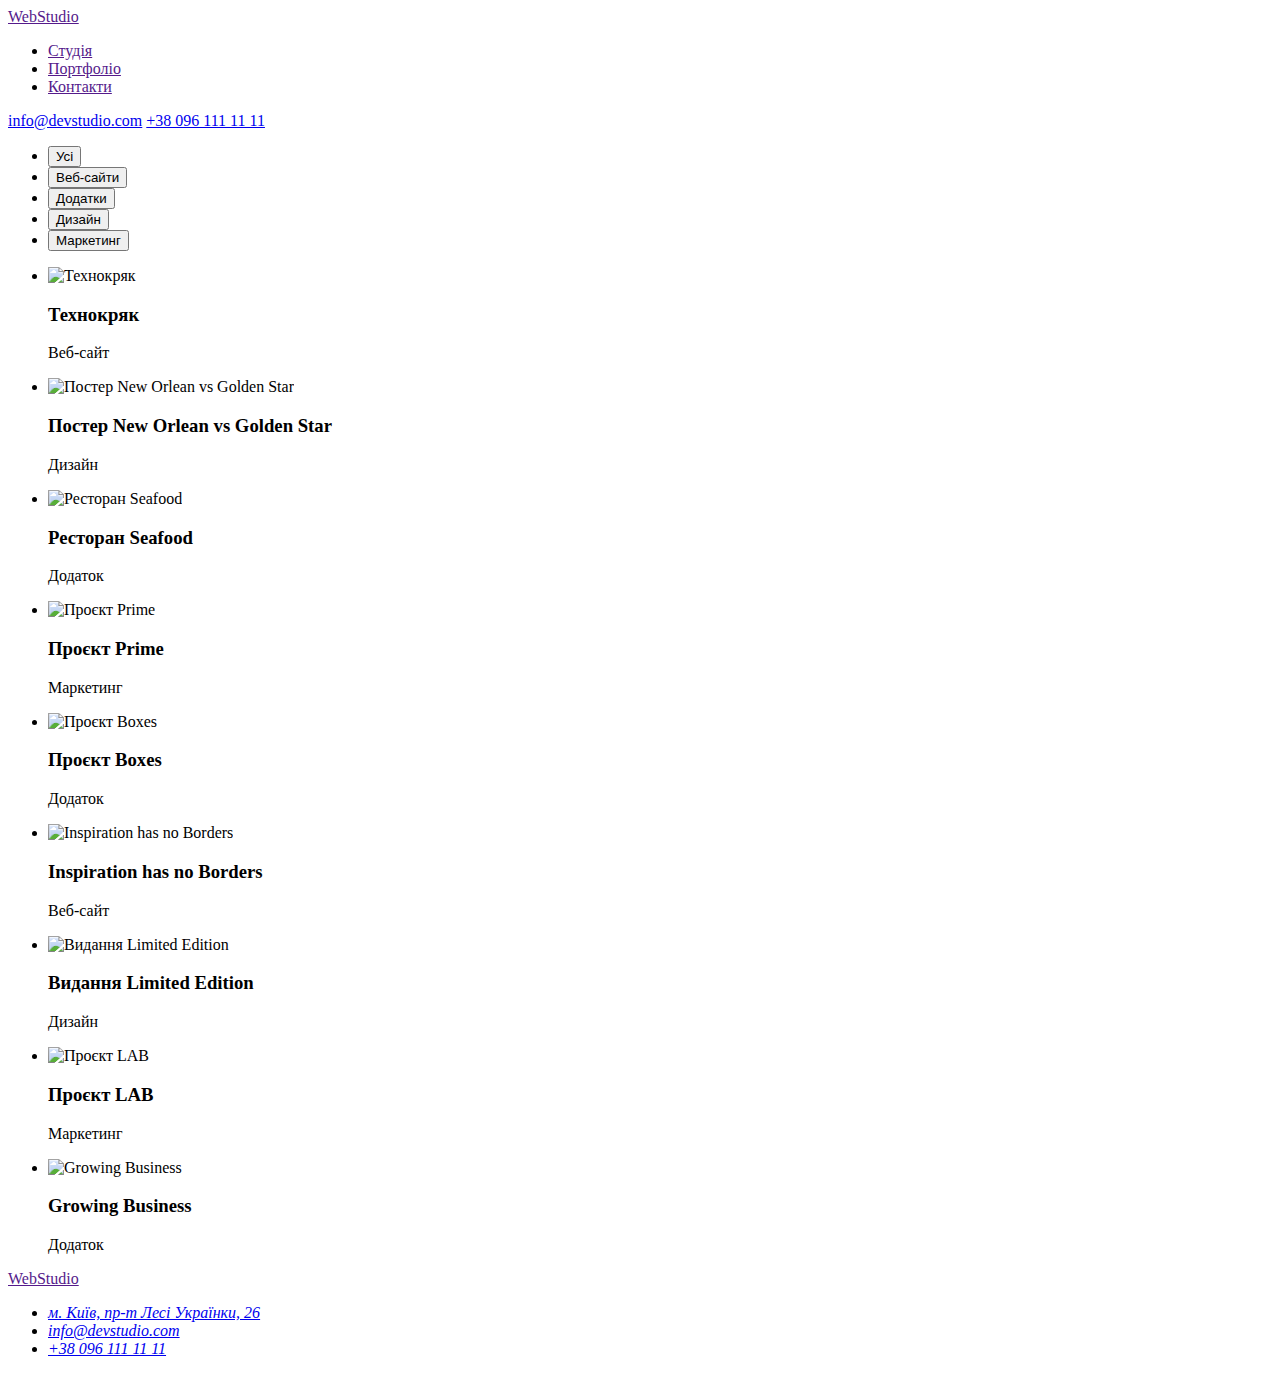
==== portfolio.html @ 0efe6eda "Create portfolio.html" ====
<!DOCTYPE html>
<html lang="en">
<head>
    <meta charset="UTF-8">
    <meta http-equiv="X-UA-Compatible" content="IE=edge">
    <meta name="viewport" content="width=device-width, initial-scale=1.0">
    <title>Document</title>
</head>
<body>
    <header>
        <!-- Name -->            
        <a href="">WebStudio</a>            
        <!-- navigation -->
        <nav>
            <ul>
                <li><a href="">Студія</a></li>
                <li><a href="">Портфоліо</a></li>
                <li><a href="">Контакти</a></li>
            </ul>                                                
        </nav>
        <!-- mail_tel -->            
        <a href="mailto:info@devstudio.com">info@devstudio.com</a>
        <a href="+380961111111">+38 096 111 11 11</a>
    </header>
    <!--Main_content-->
    <main>
        <!--button_list-->
        <section>
            <h2 hidden>Фільтр</h2>
            <ul>
                <li><button type="button">Усі</button></li>
                <li><button type="button">Веб-сайти</button></li>
                <li><button type="button">Додатки</button></li>
                <li><button type="button">Дизайн</button></li>
                <li><button type="button">Маркетинг</button></li>
            </ul>
        </section>
        <!--link_list-->
        <section>
            <h2 hidden>Посилання</h2>
            <ul>
                <li><img src="" alt="Технокряк" width="370">
                    <h3>Технокряк</h3>
                    <p>Веб-сайт</p></li>
                <li><img src="" alt="Постер New Orlean vs Golden Star" width="370">
                    <h3>Постер New Orlean vs Golden Star</h3>
                    <p>Дизайн</p></li>
                <li><img src="" alt="Ресторан Seafood" width="370">
                    <h3>Ресторан Seafood</h3>
                    <p>Додаток</p></li>
                <li><img src="" alt="Проєкт Prime" width="370">
                    <h3>Проєкт Prime</h3>
                    <p>Маркетинг</p></li>
                <li><img src="" alt="Проєкт Boxes" width="370">
                    <h3>Проєкт Boxes</h3>
                    <p>Додаток</p></li>
                <li><img src="" alt="Inspiration has no Borders" width="370">
                    <h3>Inspiration has no Borders</h3>
                    <p>Веб-сайт</p></li>
                <li><img src="" alt="Видання Limited Edition" width="370">
                    <h3>Видання Limited Edition</h3>
                    <p>Дизайн</p></li>
                <li><img src="" alt="Проєкт LAB" width="370">
                    <h3>Проєкт LAB</h3>
                    <p>Маркетинг</p></li>
                <li><img src="" alt="Growing Business" width="370">
                    <h3>Growing Business</h3>
                    <p>Додаток</p></li>
            </ul>
        </section>
    </main>
    <!-- Contacts -->
    <footer>
        <a href="">WebStudio</a>
            <address>
                <ul>
                    <li><a href="https://www.google.com.ua/maps/place/%D0%B1%D1%83%D0%BB.+%D0%9B%D0%B5%D1%81%D0%B8+%D0%A3%D0%BA%D1%80%D0%B0%D0%B8%D0%BD%D0%BA%D0%B8,+26,+%D0%9A%D0%B8%D0%B5%D0%B2,+02000/@50.4265807,30.5361918,17z/data=!3m1!4b1!4m5!3m4!1s0x40d4cf0e033ecbe9:0x57a4dffefec77da0!8m2!3d50.4265807!4d30.5383858?hl=ru" 
                        target="_blank" rel="noopener noreferrer">м. Київ, пр-т Лесі Українки, 26</a></li>
                    <li><a href="mailto:info@devstudio.com">info@devstudio.com</a></li>
                    <li><a href="+380961111111">+38 096 111 11 11</a></li>
                </ul>             
            </address>
    </footer>
</body>
</html>
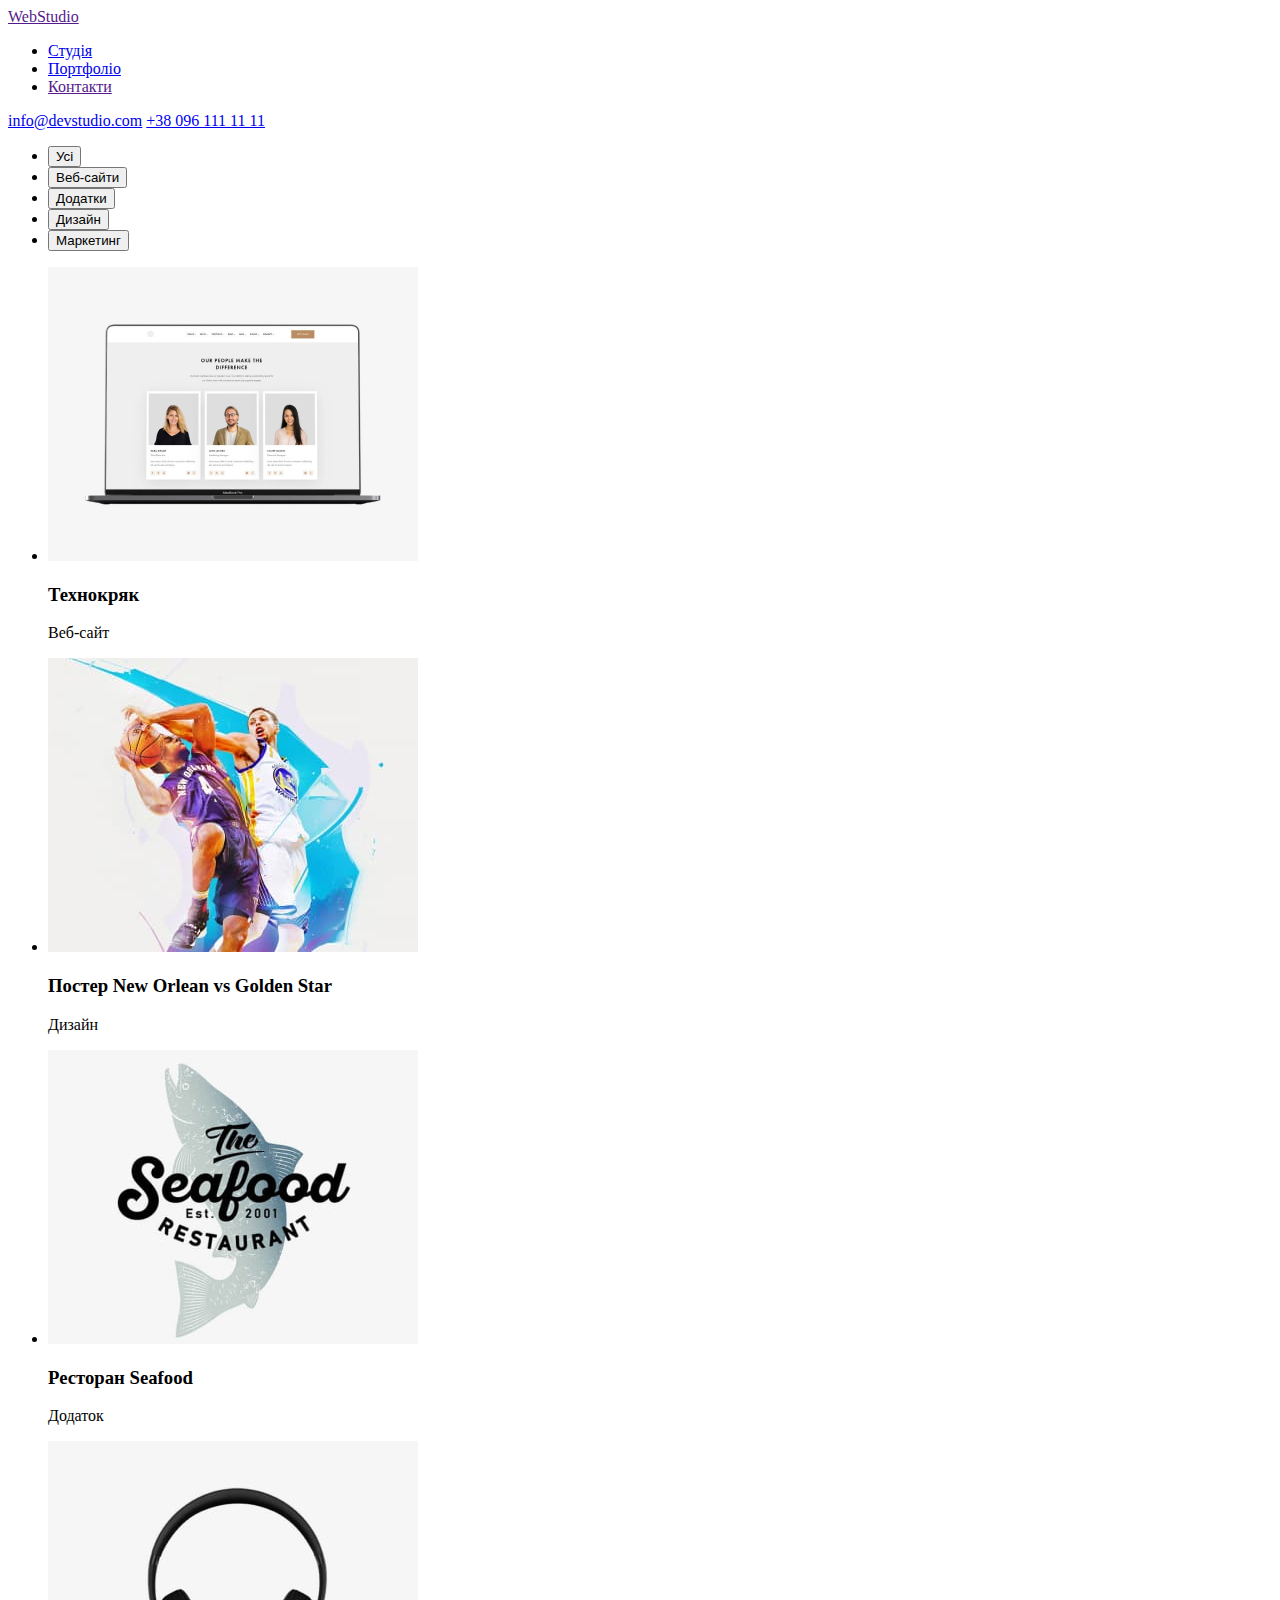
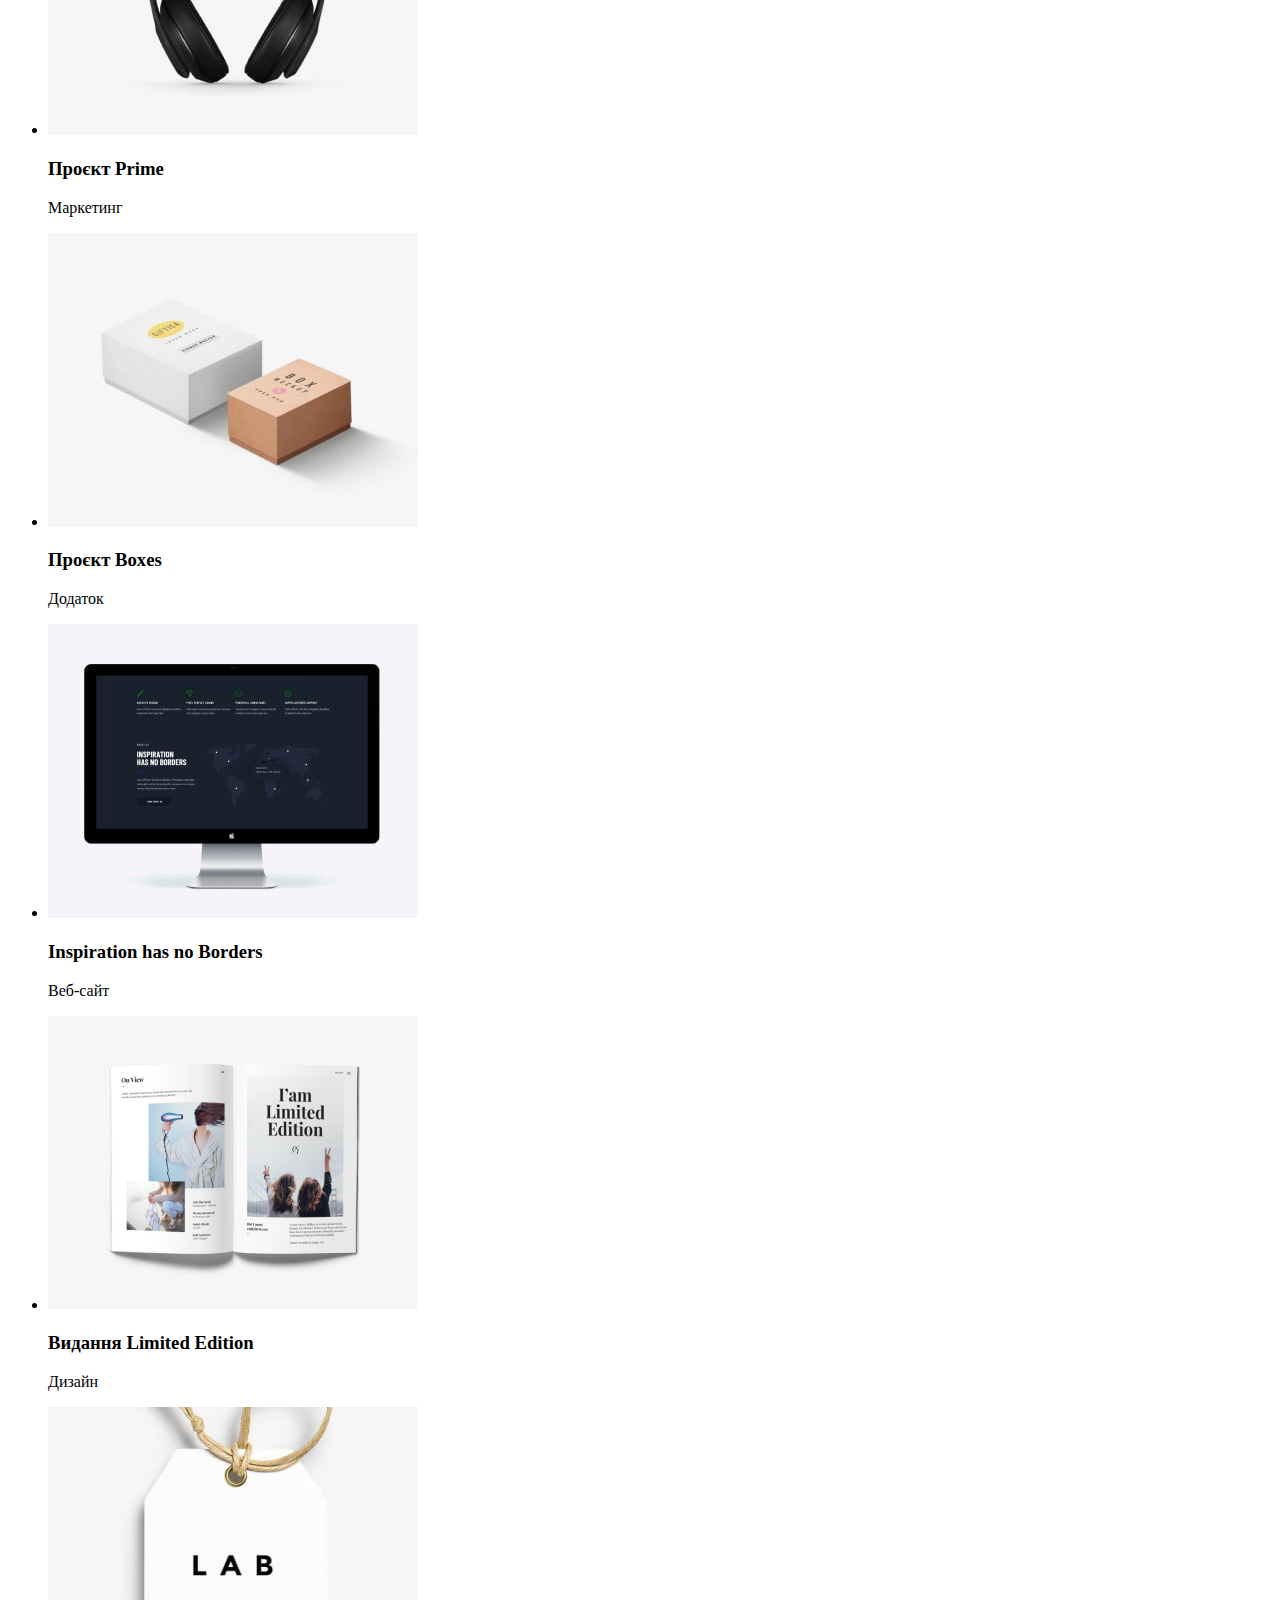
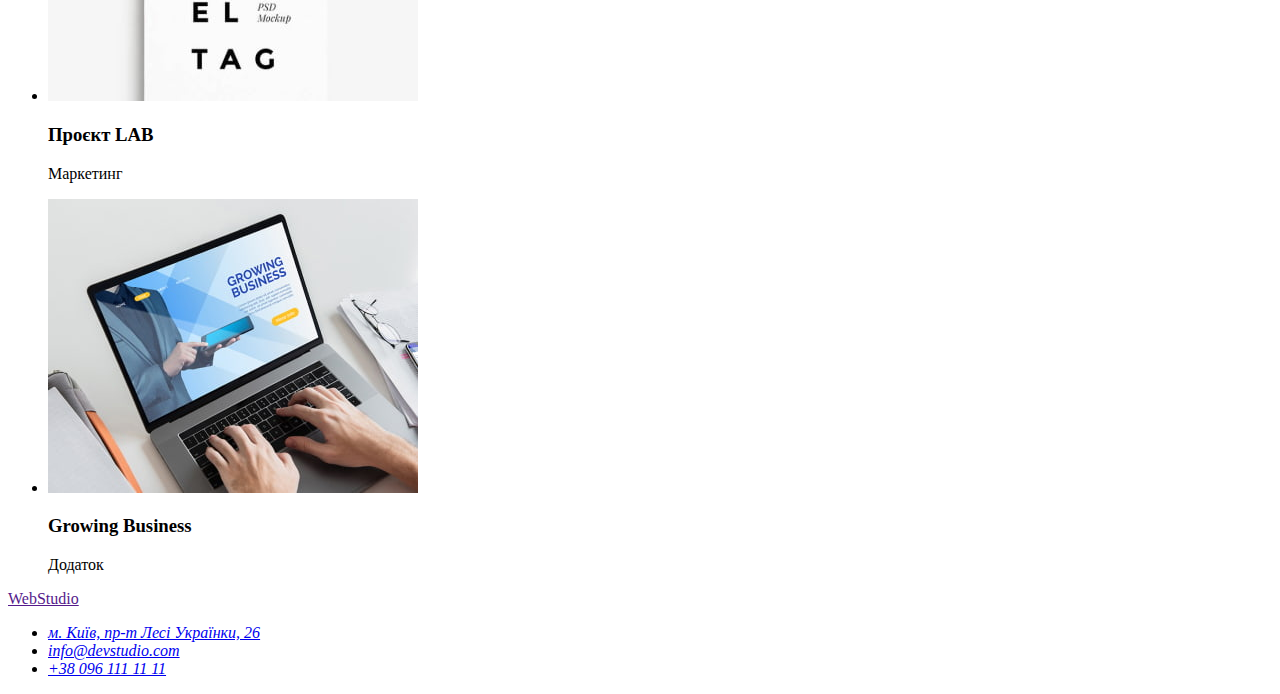
==== commit 1d790990: "Summary" ====
--- a/portfolio.html
+++ b/portfolio.html
@@ -4,7 +4,7 @@
     <meta charset="UTF-8">
     <meta http-equiv="X-UA-Compatible" content="IE=edge">
     <meta name="viewport" content="width=device-width, initial-scale=1.0">
-    <title>Document</title>
+    <title>Portfolio</title>
 </head>
 <body>
     <header>
@@ -13,8 +13,8 @@
         <!-- navigation -->
         <nav>
             <ul>
-                <li><a href="">Студія</a></li>
-                <li><a href="">Портфоліо</a></li>
+                <li><a href="index.html" target="_self">Студія</a></li>
+                <li><a href="portfolio.html" target="_self">Портфоліо</a></li>
                 <li><a href="">Контакти</a></li>
             </ul>                                                
         </nav>
@@ -39,31 +39,31 @@
         <section>
             <h2 hidden>Посилання</h2>
             <ul>
-                <li><img src="" alt="Технокряк" width="370">
+                <li><img src="img/technocrack.jpg" alt="Технокряк" width="370">
                     <h3>Технокряк</h3>
                     <p>Веб-сайт</p></li>
-                <li><img src="" alt="Постер New Orlean vs Golden Star" width="370">
+                <li><img src="img/neworlean.jpg" alt="Постер New Orlean vs Golden Star" width="370">
                     <h3>Постер New Orlean vs Golden Star</h3>
                     <p>Дизайн</p></li>
-                <li><img src="" alt="Ресторан Seafood" width="370">
+                <li><img src="img/seafood.jpg" alt="Ресторан Seafood" width="370">
                     <h3>Ресторан Seafood</h3>
                     <p>Додаток</p></li>
-                <li><img src="" alt="Проєкт Prime" width="370">
+                <li><img src="img/prime.jpg" alt="Проєкт Prime" width="370">
                     <h3>Проєкт Prime</h3>
                     <p>Маркетинг</p></li>
-                <li><img src="" alt="Проєкт Boxes" width="370">
+                <li><img src="img/boxes.jpg" alt="Проєкт Boxes" width="370">
                     <h3>Проєкт Boxes</h3>
                     <p>Додаток</p></li>
-                <li><img src="" alt="Inspiration has no Borders" width="370">
+                <li><img src="img/inspiration.jpg" alt="Inspiration has no Borders" width="370">
                     <h3>Inspiration has no Borders</h3>
                     <p>Веб-сайт</p></li>
-                <li><img src="" alt="Видання Limited Edition" width="370">
+                <li><img src="img/limited.jpg" alt="Видання Limited Edition" width="370">
                     <h3>Видання Limited Edition</h3>
                     <p>Дизайн</p></li>
-                <li><img src="" alt="Проєкт LAB" width="370">
+                <li><img src="img/lab.jpg" alt="Проєкт LAB" width="370">
                     <h3>Проєкт LAB</h3>
                     <p>Маркетинг</p></li>
-                <li><img src="" alt="Growing Business" width="370">
+                <li><img src="img/growing.jpg" alt="Growing Business" width="370">
                     <h3>Growing Business</h3>
                     <p>Додаток</p></li>
             </ul>
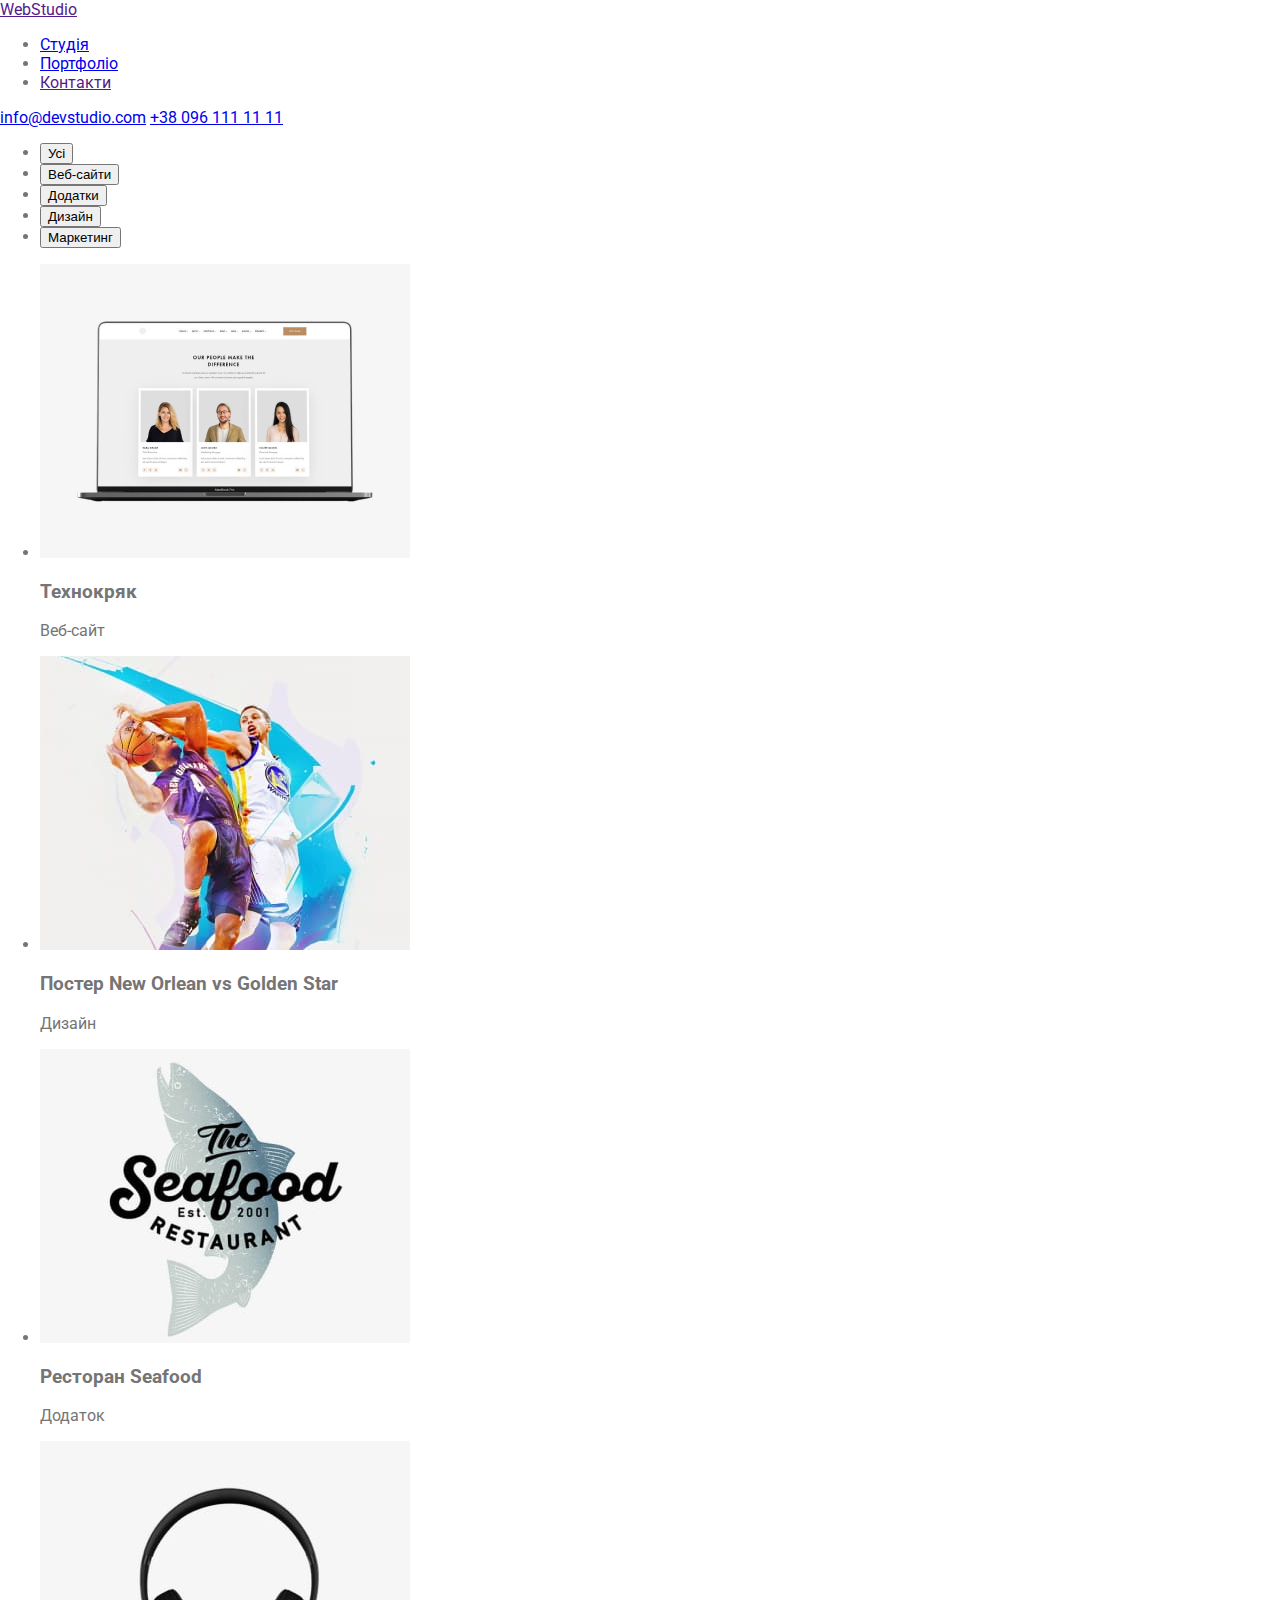
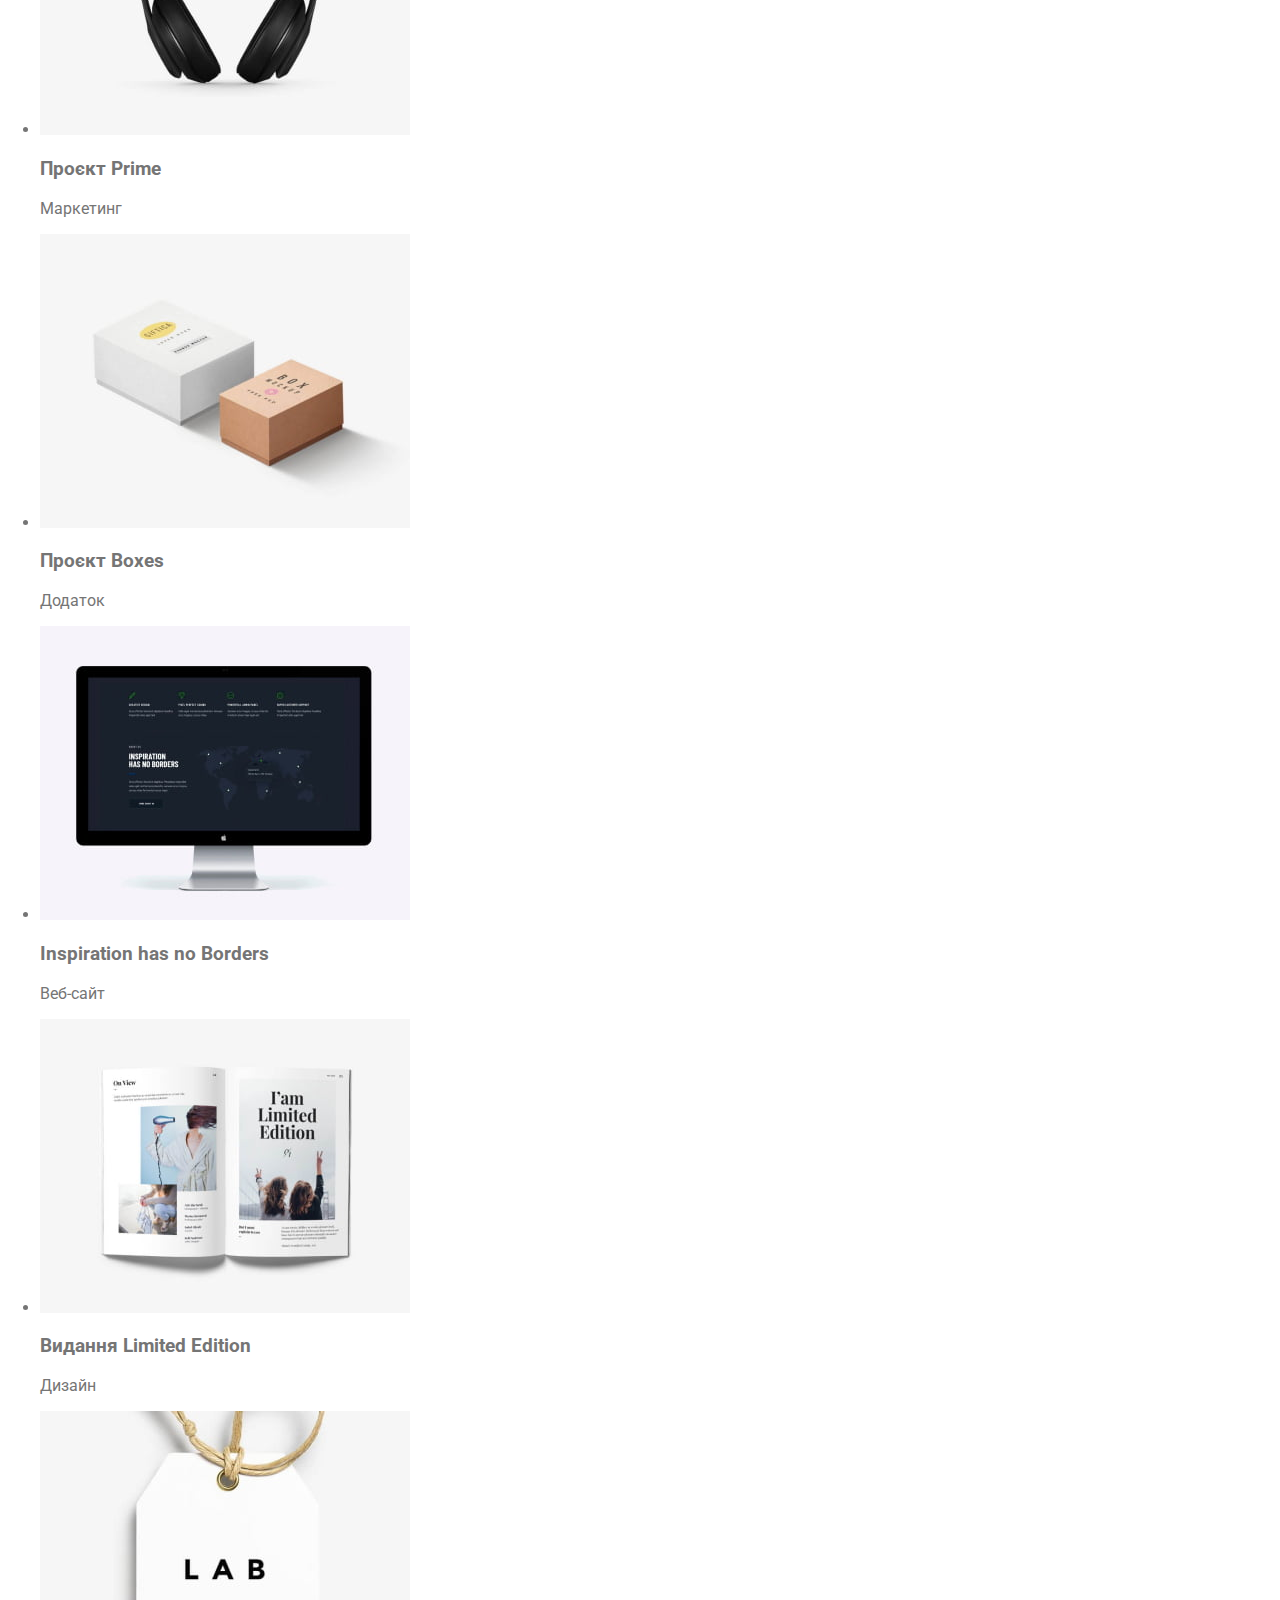
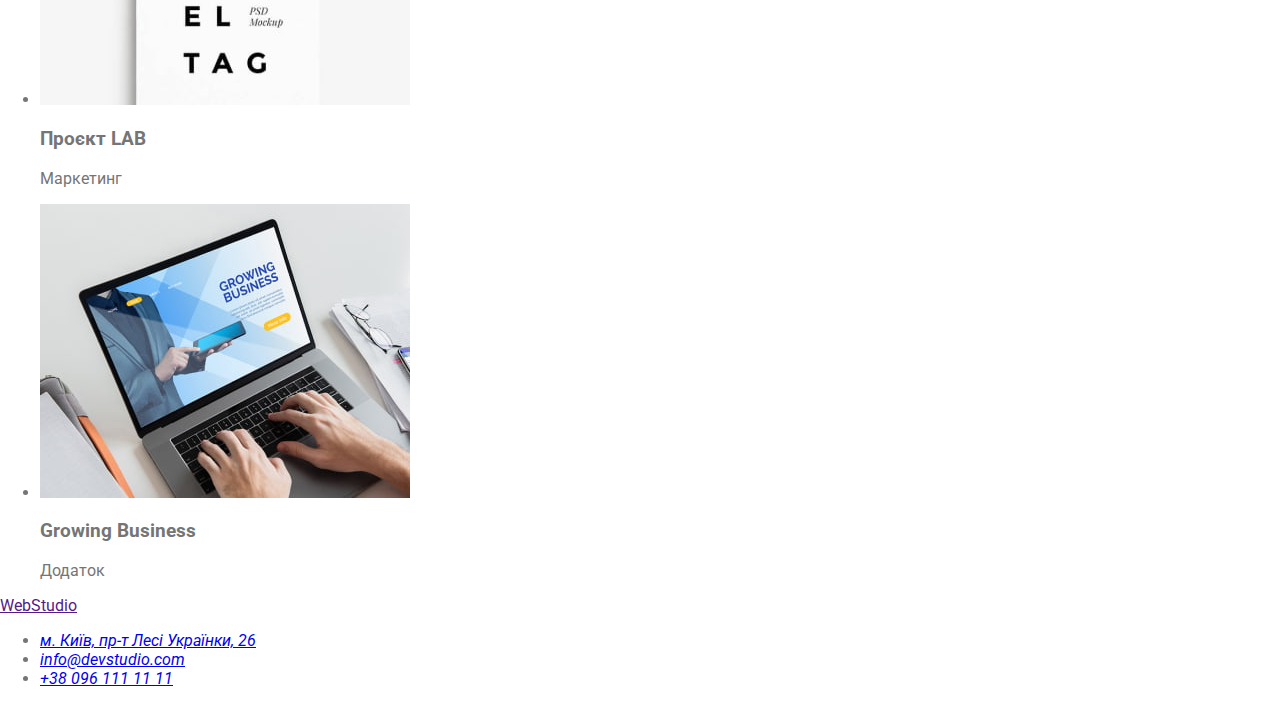
==== commit fe1f59a2: "Summary" ====
--- a/portfolio.html
+++ b/portfolio.html
@@ -4,12 +4,16 @@
     <meta charset="UTF-8">
     <meta http-equiv="X-UA-Compatible" content="IE=edge">
     <meta name="viewport" content="width=device-width, initial-scale=1.0">
+    <link rel="preconnect" href="https://fonts.googleapis.com">
+    <link rel="preconnect" href="https://fonts.gstatic.com" crossorigin>
+    <link href="https://fonts.googleapis.com/css2?family=Raleway:wght@700&family=Roboto:wght@400;500;700;900&display=swap" rel="stylesheet">
+    <link rel="stylesheet" href="css/styles.css">
     <title>Portfolio</title>
 </head>
 <body>
     <header>
         <!-- Name -->            
-        <a href="">WebStudio</a>            
+        <a href=""><span>Web</span>Studio</a>            
         <!-- navigation -->
         <nav>
             <ul>
@@ -40,38 +44,38 @@
             <h2 hidden>Посилання</h2>
             <ul>
                 <li><img src="img/technocrack.jpg" alt="Технокряк" width="370">
-                    <h3>Технокряк</h3>
+                    <h3 class="title">Технокряк</h3>
                     <p>Веб-сайт</p></li>
                 <li><img src="img/neworlean.jpg" alt="Постер New Orlean vs Golden Star" width="370">
-                    <h3>Постер New Orlean vs Golden Star</h3>
+                    <h3 class="title">Постер New Orlean vs Golden Star</h3>
                     <p>Дизайн</p></li>
                 <li><img src="img/seafood.jpg" alt="Ресторан Seafood" width="370">
-                    <h3>Ресторан Seafood</h3>
+                    <h3 class="title">Ресторан Seafood</h3>
                     <p>Додаток</p></li>
                 <li><img src="img/prime.jpg" alt="Проєкт Prime" width="370">
-                    <h3>Проєкт Prime</h3>
+                    <h3 class="title">Проєкт Prime</h3>
                     <p>Маркетинг</p></li>
                 <li><img src="img/boxes.jpg" alt="Проєкт Boxes" width="370">
-                    <h3>Проєкт Boxes</h3>
+                    <h3 class="title">Проєкт Boxes</h3>
                     <p>Додаток</p></li>
                 <li><img src="img/inspiration.jpg" alt="Inspiration has no Borders" width="370">
-                    <h3>Inspiration has no Borders</h3>
+                    <h3 class="title">Inspiration has no Borders</h3>
                     <p>Веб-сайт</p></li>
                 <li><img src="img/limited.jpg" alt="Видання Limited Edition" width="370">
-                    <h3>Видання Limited Edition</h3>
+                    <h3 class="title">Видання Limited Edition</h3>
                     <p>Дизайн</p></li>
                 <li><img src="img/lab.jpg" alt="Проєкт LAB" width="370">
-                    <h3>Проєкт LAB</h3>
+                    <h3 class="title">Проєкт LAB</h3>
                     <p>Маркетинг</p></li>
                 <li><img src="img/growing.jpg" alt="Growing Business" width="370">
-                    <h3>Growing Business</h3>
+                    <h3 class="title">Growing Business</h3>
                     <p>Додаток</p></li>
             </ul>
         </section>
     </main>
     <!-- Contacts -->
     <footer>
-        <a href="">WebStudio</a>
+        <a href=""><span>Web</span>Studio</a>
             <address>
                 <ul>
                     <li><a href="https://www.google.com.ua/maps/place/%D0%B1%D1%83%D0%BB.+%D0%9B%D0%B5%D1%81%D0%B8+%D0%A3%D0%BA%D1%80%D0%B0%D0%B8%D0%BD%D0%BA%D0%B8,+26,+%D0%9A%D0%B8%D0%B5%D0%B2,+02000/@50.4265807,30.5361918,17z/data=!3m1!4b1!4m5!3m4!1s0x40d4cf0e033ecbe9:0x57a4dffefec77da0!8m2!3d50.4265807!4d30.5383858?hl=ru" 
--- a/css/styles.css
+++ b/css/styles.css
@@ -0,0 +1,126 @@
+:root {
+    --background-color: #FFF;
+    --background-footer: #2F303A;
+    --letter-color: #212121;
+    --primary-color: #757575;   
+    --selection-color: #2196F3;
+}
+body {    
+    font-family: 'Roboto', 'Raleway', sans-serif;
+    color: var(--primary-color);
+    width: 1600px;
+    margin: 0 auto;
+}
+/* header */
+.header {    
+    background-color: var(--background-color);
+}
+/* logo */
+.header-logo {
+    --black-text-color: #000;
+    --logo-text-color: #2196F3;
+    font-family: 'Raleway';    
+    font-weight: 700;
+    font-size: 26px;
+    line-height: 1.19;
+    letter-spacing: 0.03em;
+    width: 145px;
+    color: var(--black-text-color);
+    text-decoration: none;    
+}
+.logo-header {
+    color: var(--logo-text-color);
+}
+/* header_navigation */
+.header-list .header-item:hover, .header-list .header-item:focus {
+    color: var(--selection-color);
+}
+.header-list 
+.header-list-item {
+    display: inline-block;
+}
+.header-item {      
+    font-weight: 500;
+    font-size: 14px;
+    line-height: 1.14;
+    letter-spacing: 0.02em;
+    color: var(--letter-color);
+    text-decoration: none;
+}
+/* header_contacts */
+.header-mail {    
+    font-weight: 500;
+    font-size: 14px;
+    line-height: 1.14;
+    letter-spacing: 0.02em;
+    color: var(--primary-color);
+    text-decoration: none;
+}
+.header-tel {
+    font-weight: 500;
+    font-size: 14px;
+    line-height: 1.14;
+    letter-spacing: 0.02em;
+    color: var(--primary-color);
+    text-decoration: none;
+}
+.header-mail:hover, .header-mail:focus, .header-tel:hover, .header-tel:focus {
+    color: var(--selection-color);
+}
+/* main_content */
+.main {
+    background-color: var(--background-footer);
+}
+.main-title {
+    font-weight: 900;
+    font-size: 44px;
+    line-height: 1.36;
+    text-align: center;
+    letter-spacing: 0.06em;
+    text-transform: uppercase;
+    color: var(--background-color);
+}
+.button {
+    font-weight: 700;
+    font-size: 16px;
+    line-height: 1.88;
+    display: flex;
+    align-items: center;
+    text-align: center;
+    letter-spacing: 0.06em;
+    box-shadow: 0px 4px 4px rgba(0, 0, 0, 0.15);
+    border-radius: 4px;
+    color: var(--background-color);
+    background-color: var(--selection-color);
+    cursor: pointer;
+}
+/* description */
+.section-features {
+    background-color: var(--background-color);
+}
+.features 
+.title {
+    font-weight: 700;
+    font-size: 14px;
+    line-height: 1.14;
+    letter-spacing: 0.03em;
+    text-transform: uppercase;
+    color: var(--letter-color);
+}
+.features p {    
+    font-size: 14px;
+    line-height: 1.71;
+    letter-spacing: 0.03em;
+}
+.title-section {
+    font-weight: 700;
+    font-size: 36px;
+    line-height: 1.17;
+    text-align: center;
+    letter-spacing: 0.03em;
+    color: var(--letter-color);
+}
+/* crew */
+.section-crew {
+    background-color: #F5F4FA;
+}
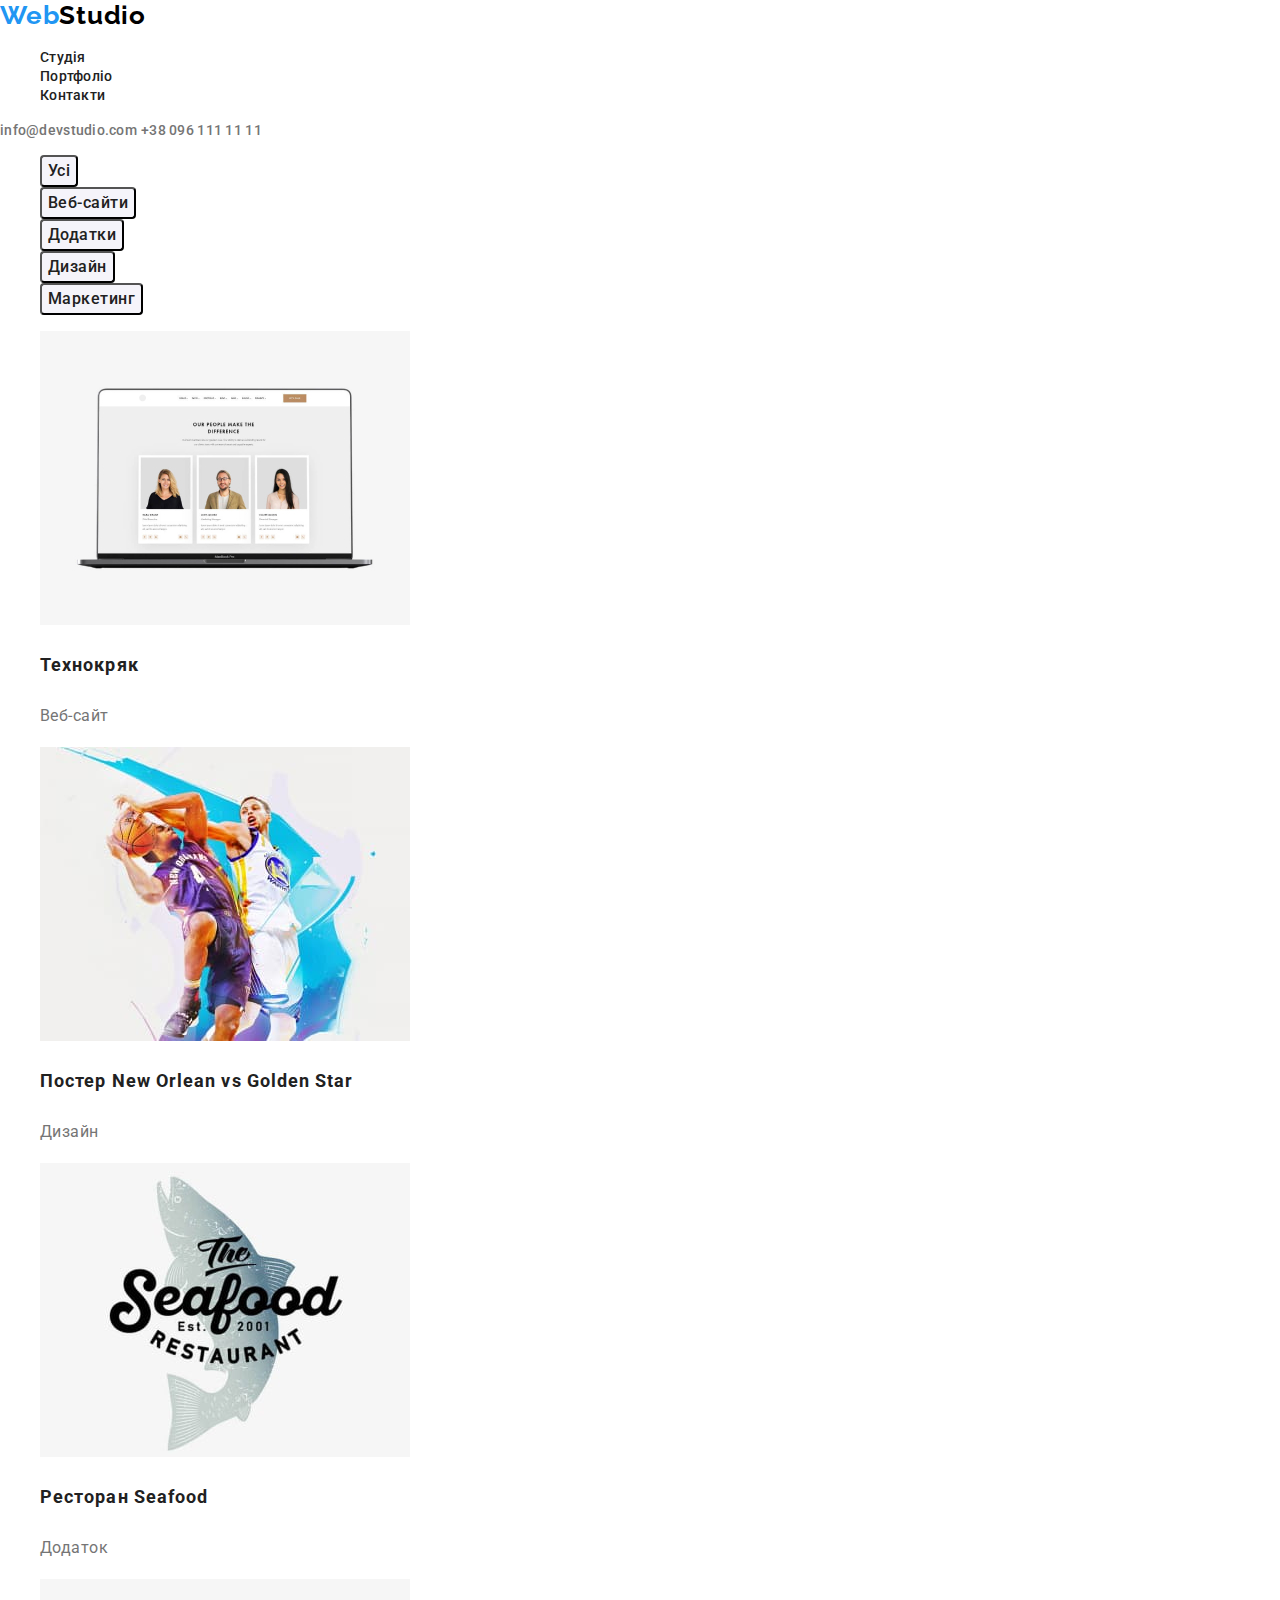
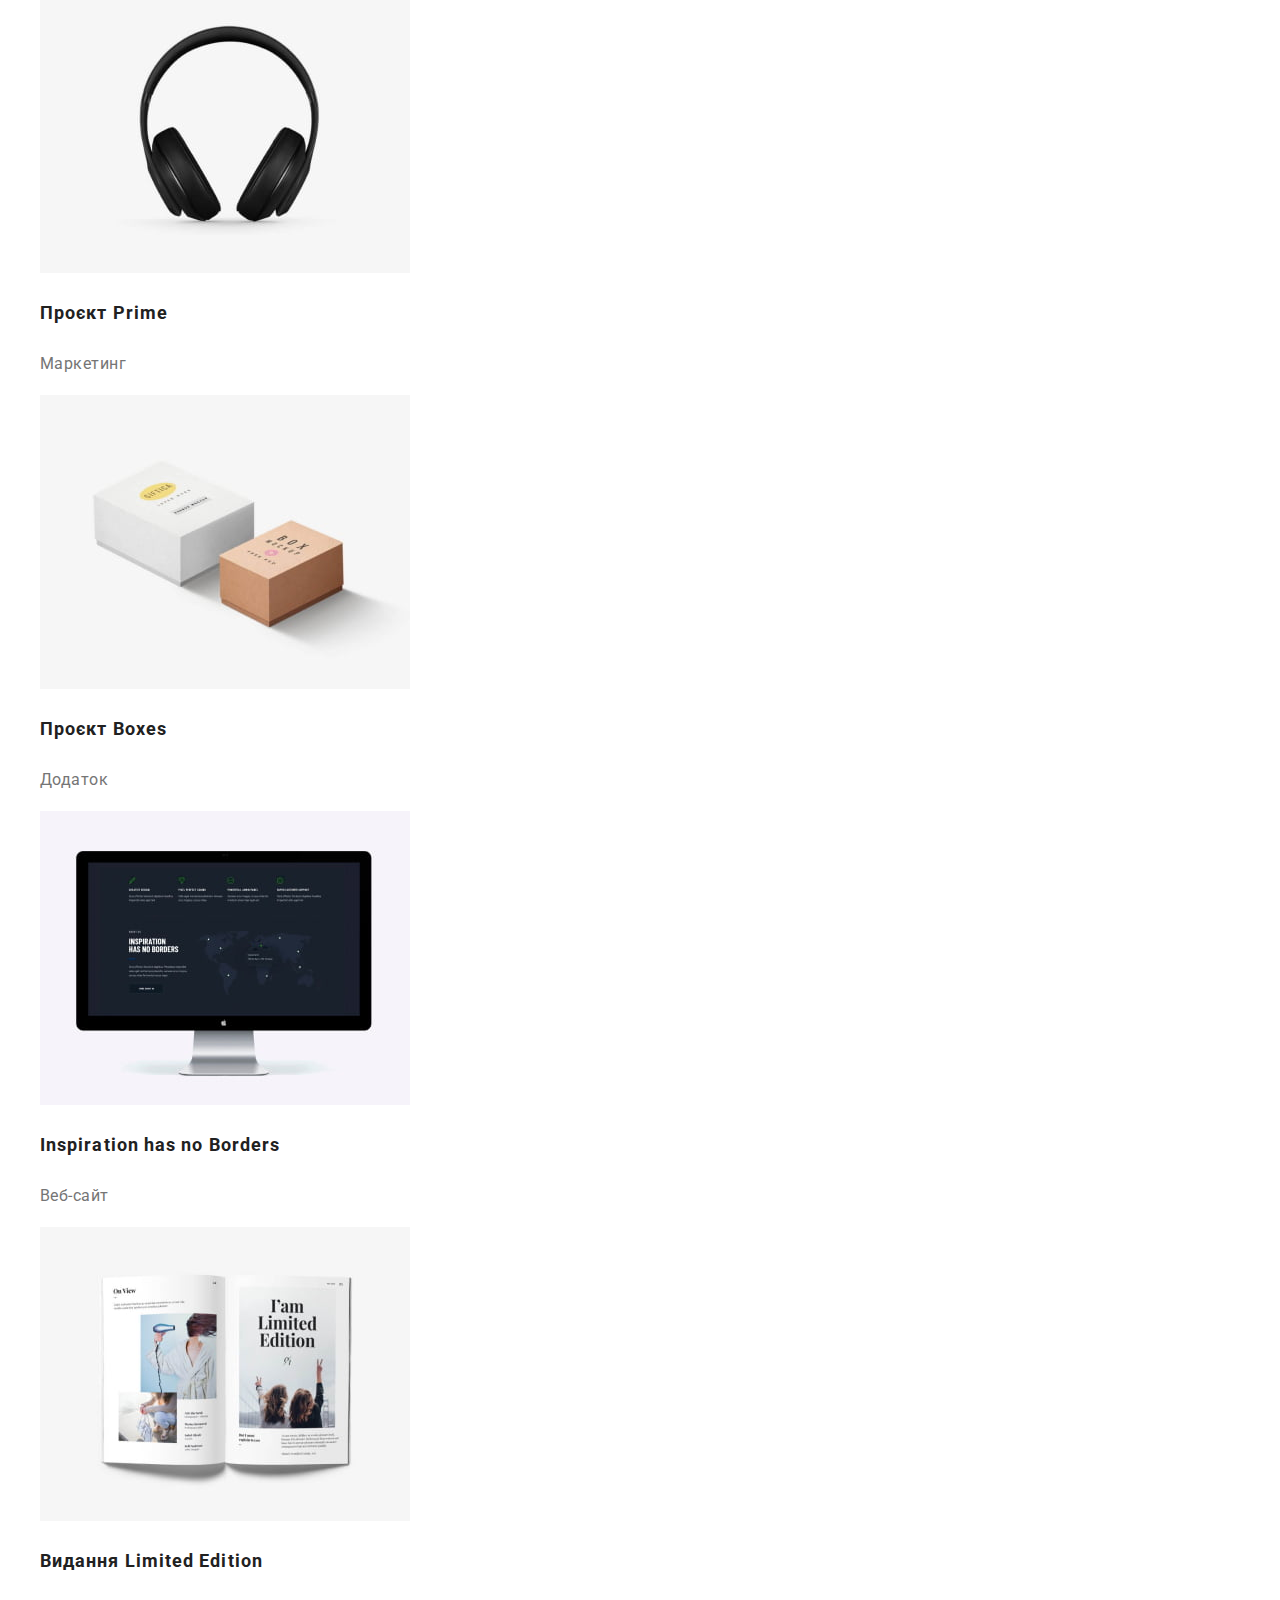
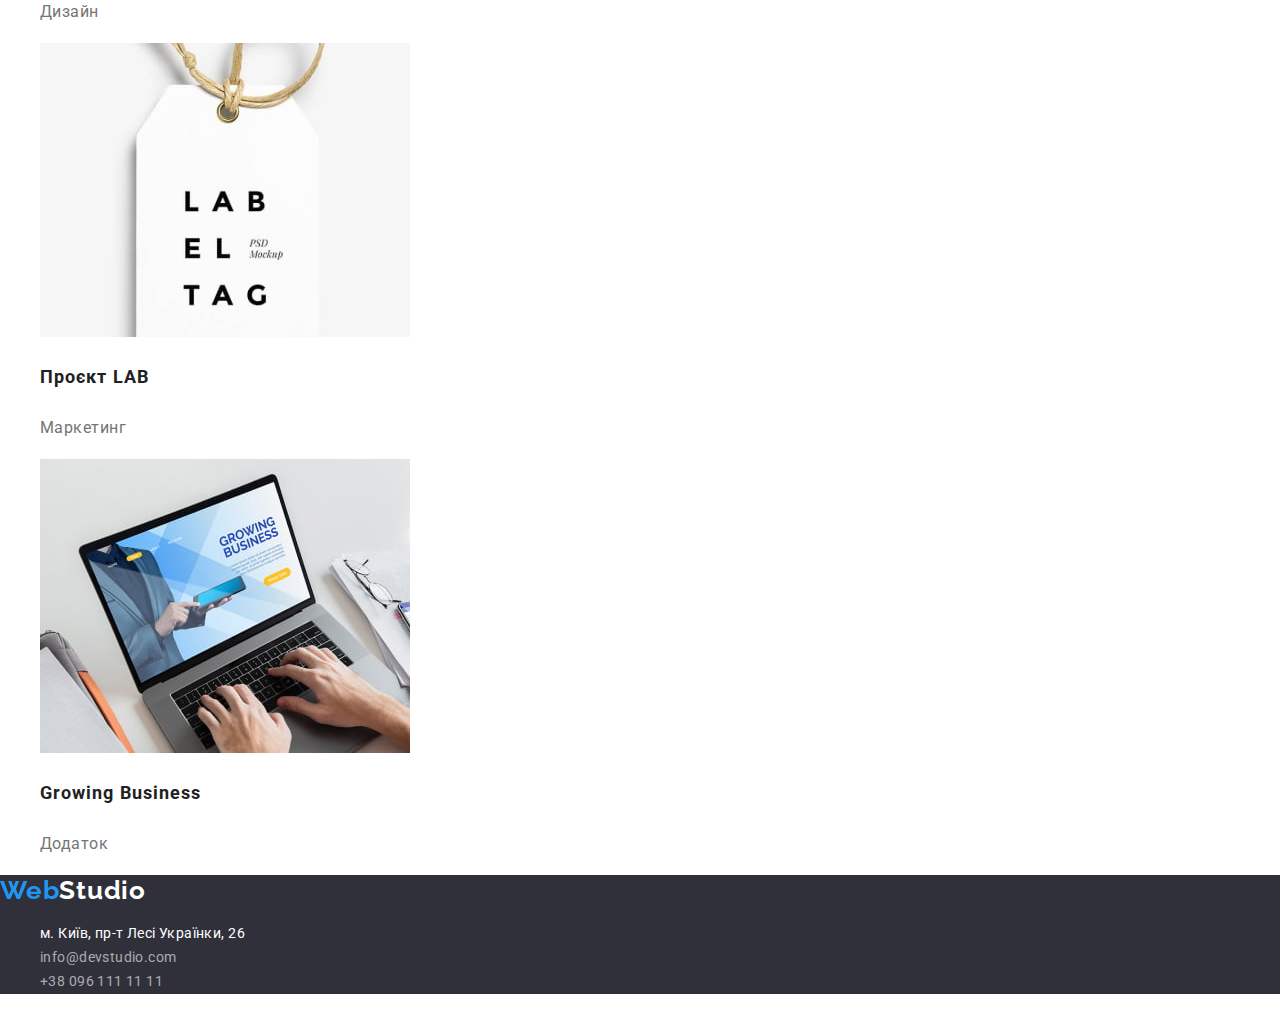
==== commit 1f5bf8b2: "Summary" ====
--- a/portfolio.html
+++ b/portfolio.html
@@ -11,77 +11,86 @@
     <title>Portfolio</title>
 </head>
 <body>
-    <header>
+    <header class="header">
         <!-- Name -->            
-        <a href=""><span>Web</span>Studio</a>            
+        <a class="web-logo" href="">Web<span class="studio-logo">Studio</span></a>            
         <!-- navigation -->
         <nav>
-            <ul>
-                <li><a href="index.html" target="_self">Студія</a></li>
-                <li><a href="portfolio.html" target="_self">Портфоліо</a></li>
-                <li><a href="">Контакти</a></li>
+            <ul class="navi-list">
+                <li class="list-item"><a href="index.html" target="_self" class="navi-item">Студія</a></li>
+                <li class="list-item"><a href="portfolio.html" target="_self" class="navi-item">Портфоліо</a></li>
+                <li class="list-item"><a href="" class="navi-item">Контакти</a></li>
             </ul>                                                
         </nav>
         <!-- mail_tel -->            
-        <a href="mailto:info@devstudio.com">info@devstudio.com</a>
-        <a href="+380961111111">+38 096 111 11 11</a>
+        <a href="mailto:info@devstudio.com" class="contact-link">info@devstudio.com</a>
+        <a href="+380961111111" class="contact-link">+38 096 111 11 11</a>
     </header>
     <!--Main_content-->
     <main>
         <!--button_list-->
-        <section>
+        <section class="section">
             <h2 hidden>Фільтр</h2>
             <ul>
-                <li><button type="button">Усі</button></li>
-                <li><button type="button">Веб-сайти</button></li>
-                <li><button type="button">Додатки</button></li>
-                <li><button type="button">Дизайн</button></li>
-                <li><button type="button">Маркетинг</button></li>
+                <li class="list-item"><button type="button" class="menu-button">Усі</button></li>
+                <li class="list-item"><button type="button" class="menu-button">Веб-сайти</button></li>
+                <li class="list-item"><button type="button" class="menu-button">Додатки</button></li>
+                <li class="list-item"><button type="button" class="menu-button">Дизайн</button></li>
+                <li class="list-item"><button type="button" class="menu-button">Маркетинг</button></li>
             </ul>
         </section>
-        <!--link_list-->
-        <section>
+        <!--project_list-->
+        <section class="section">
             <h2 hidden>Посилання</h2>
-            <ul>
-                <li><img src="img/technocrack.jpg" alt="Технокряк" width="370">
-                    <h3 class="title">Технокряк</h3>
-                    <p>Веб-сайт</p></li>
-                <li><img src="img/neworlean.jpg" alt="Постер New Orlean vs Golden Star" width="370">
-                    <h3 class="title">Постер New Orlean vs Golden Star</h3>
-                    <p>Дизайн</p></li>
-                <li><img src="img/seafood.jpg" alt="Ресторан Seafood" width="370">
-                    <h3 class="title">Ресторан Seafood</h3>
-                    <p>Додаток</p></li>
-                <li><img src="img/prime.jpg" alt="Проєкт Prime" width="370">
-                    <h3 class="title">Проєкт Prime</h3>
-                    <p>Маркетинг</p></li>
-                <li><img src="img/boxes.jpg" alt="Проєкт Boxes" width="370">
-                    <h3 class="title">Проєкт Boxes</h3>
-                    <p>Додаток</p></li>
-                <li><img src="img/inspiration.jpg" alt="Inspiration has no Borders" width="370">
-                    <h3 class="title">Inspiration has no Borders</h3>
-                    <p>Веб-сайт</p></li>
-                <li><img src="img/limited.jpg" alt="Видання Limited Edition" width="370">
-                    <h3 class="title">Видання Limited Edition</h3>
-                    <p>Дизайн</p></li>
-                <li><img src="img/lab.jpg" alt="Проєкт LAB" width="370">
-                    <h3 class="title">Проєкт LAB</h3>
-                    <p>Маркетинг</p></li>
-                <li><img src="img/growing.jpg" alt="Growing Business" width="370">
-                    <h3 class="title">Growing Business</h3>
-                    <p>Додаток</p></li>
+            <ul class="project-list">
+                <li class="list-item">
+                    <a class="project-link" href=""><img src="img/technocrack.jpg" alt="Технокряк" width="370">
+                    <h3 class="project-title">Технокряк</h3>
+                    <p>Веб-сайт</p></a></li>
+                <li class="list-item">
+                    <a class="project-link" href=""><img src="img/neworlean.jpg" alt="Постер New Orlean vs Golden Star" width="370">
+                    <h3 class="project-title">Постер New Orlean vs Golden Star</h3>
+                    <p>Дизайн</p></a></li>
+                <li class="list-item">
+                    <a class="project-link" href=""><img src="img/seafood.jpg" alt="Ресторан Seafood" width="370">
+                    <h3 class="project-title">Ресторан Seafood</h3>
+                    <p>Додаток</p></a></li>
+                <li class="list-item">
+                    <a class="project-link" href=""><img src="img/prime.jpg" alt="Проєкт Prime" width="370">
+                    <h3 class="project-title">Проєкт Prime</h3>
+                    <p>Маркетинг</p></a></li>
+                <li class="list-item">
+                    <a class="project-link" href=""><img src="img/boxes.jpg" alt="Проєкт Boxes" width="370">
+                    <h3 class="project-title">Проєкт Boxes</h3>
+                    <p>Додаток</p></a></li>
+                <li class="list-item">
+                    <a class="project-link" href=""><img src="img/inspiration.jpg" alt="Inspiration has no Borders" width="370">
+                    <h3 class="project-title">Inspiration has no Borders</h3>
+                    <p>Веб-сайт</p></a></li>
+                <li class="list-item">
+                    <a class="project-link" href=""><img src="img/limited.jpg" alt="Видання Limited Edition" width="370">
+                    <h3 class="project-title">Видання Limited Edition</h3>
+                    <p>Дизайн</p></a></li>
+                <li class="list-item">
+                    <a class="project-link" href=""><img src="img/lab.jpg" alt="Проєкт LAB" width="370">
+                    <h3 class="project-title">Проєкт LAB</h3>
+                    <p>Маркетинг</p></a></li>
+                <li class="list-item">
+                    <a class="project-link" href=""><img src="img/growing.jpg" alt="Growing Business" width="370">
+                    <h3 class="project-title">Growing Business</h3>
+                    <p>Додаток</p></a></li>
             </ul>
         </section>
     </main>
     <!-- Contacts -->
-    <footer>
-        <a href=""><span>Web</span>Studio</a>
+    <footer class="footer">
+        <a class="web-logo" href="">Web<span class="footer-logo">Studio</span></a>
             <address>
                 <ul>
-                    <li><a href="https://www.google.com.ua/maps/place/%D0%B1%D1%83%D0%BB.+%D0%9B%D0%B5%D1%81%D0%B8+%D0%A3%D0%BA%D1%80%D0%B0%D0%B8%D0%BD%D0%BA%D0%B8,+26,+%D0%9A%D0%B8%D0%B5%D0%B2,+02000/@50.4265807,30.5361918,17z/data=!3m1!4b1!4m5!3m4!1s0x40d4cf0e033ecbe9:0x57a4dffefec77da0!8m2!3d50.4265807!4d30.5383858?hl=ru" 
-                        target="_blank" rel="noopener noreferrer">м. Київ, пр-т Лесі Українки, 26</a></li>
-                    <li><a href="mailto:info@devstudio.com">info@devstudio.com</a></li>
-                    <li><a href="+380961111111">+38 096 111 11 11</a></li>
+                    <li class="list-item"><a href="https://www.google.com.ua/maps/place/%D0%B1%D1%83%D0%BB.+%D0%9B%D0%B5%D1%81%D0%B8+%D0%A3%D0%BA%D1%80%D0%B0%D0%B8%D0%BD%D0%BA%D0%B8,+26,+%D0%9A%D0%B8%D0%B5%D0%B2,+02000/@50.4265807,30.5361918,17z/data=!3m1!4b1!4m5!3m4!1s0x40d4cf0e033ecbe9:0x57a4dffefec77da0!8m2!3d50.4265807!4d30.5383858?hl=ru" 
+                        target="_blank" rel="noopener noreferrer" class="adress-list"><span class="adress-place">м. Київ, пр-т Лесі Українки, 26</span></a></li>
+                    <li class="list-item"><a href="mailto:info@devstudio.com" class="adress-list">info@devstudio.com</a></li>
+                    <li class="list-item"><a href="+380961111111" class="adress-list">+38 096 111 11 11</a></li>
                 </ul>             
             </address>
     </footer>
--- a/css/styles.css
+++ b/css/styles.css
@@ -1,9 +1,9 @@
-:root {
-    --background-color: #FFF;
+:root {    
     --background-footer: #2F303A;
     --letter-color: #212121;
     --primary-color: #757575;   
     --selection-color: #2196F3;
+    --white-color: #FFF;
 }
 body {    
     font-family: 'Roboto', 'Raleway', sans-serif;
@@ -11,12 +11,14 @@
     width: 1600px;
     margin: 0 auto;
 }
+
 /* header */
 .header {    
-    background-color: var(--background-color);
-}
+    background-color: var(--white-color);
+}
+
 /* logo */
-.header-logo {
+.web-logo {
     --black-text-color: #000;
     --logo-text-color: #2196F3;
     font-family: 'Raleway';    
@@ -25,21 +27,18 @@
     line-height: 1.19;
     letter-spacing: 0.03em;
     width: 145px;
+    color: var(--logo-text-color);
+    text-decoration: none;    
+}
+.studio-logo {
     color: var(--black-text-color);
-    text-decoration: none;    
-}
-.logo-header {
-    color: var(--logo-text-color);
-}
+}
+
 /* header_navigation */
-.header-list .header-item:hover, .header-list .header-item:focus {
-    color: var(--selection-color);
-}
-.header-list 
-.header-list-item {
-    display: inline-block;
-}
-.header-item {      
+.list-item {
+    list-style: none;
+}
+.navi-item {      
     font-weight: 500;
     font-size: 14px;
     line-height: 1.14;
@@ -47,8 +46,13 @@
     color: var(--letter-color);
     text-decoration: none;
 }
+.navi-item:hover, 
+.navi-item:focus {
+    color: var(--selection-color);
+} 
+
 /* header_contacts */
-.header-mail {    
+.contact-link {    
     font-weight: 500;
     font-size: 14px;
     line-height: 1.14;
@@ -56,17 +60,10 @@
     color: var(--primary-color);
     text-decoration: none;
 }
-.header-tel {
-    font-weight: 500;
-    font-size: 14px;
-    line-height: 1.14;
-    letter-spacing: 0.02em;
-    color: var(--primary-color);
-    text-decoration: none;
-}
-.header-mail:hover, .header-mail:focus, .header-tel:hover, .header-tel:focus {
+.contact-link:hover, .contact-link:focus {
     color: var(--selection-color);
 }
+
 /* main_content */
 .main {
     background-color: var(--background-footer);
@@ -78,9 +75,10 @@
     text-align: center;
     letter-spacing: 0.06em;
     text-transform: uppercase;
-    color: var(--background-color);
+    color: var(--white-color);
 }
 .button {
+    font-family: 'Roboto', sans-serif;
     font-weight: 700;
     font-size: 16px;
     line-height: 1.88;
@@ -90,15 +88,15 @@
     letter-spacing: 0.06em;
     box-shadow: 0px 4px 4px rgba(0, 0, 0, 0.15);
     border-radius: 4px;
-    color: var(--background-color);
+    color: var(--white-color);
     background-color: var(--selection-color);
     cursor: pointer;
 }
+
 /* description */
-.section-features {
-    background-color: var(--background-color);
-}
-.features 
+.section {
+    background-color: var(--white-color);
+} 
 .title {
     font-weight: 700;
     font-size: 14px;
@@ -120,7 +118,85 @@
     letter-spacing: 0.03em;
     color: var(--letter-color);
 }
+
 /* crew */
 .section-crew {
     background-color: #F5F4FA;
 }
+.title-crew {
+    font-weight: 500;
+    font-size: 16px;
+    line-height: 1.19;
+    text-align: center;
+    letter-spacing: 0.03em;
+    color: var(--letter-color);
+}
+.crew-list p {
+    font-size: 16px;
+    line-height: 1.19;
+    text-align: center;
+    letter-spacing: 0.03em;
+}
+
+/* contacts */
+.footer {
+    background-color: var(--background-footer);
+}
+.footer-logo {
+    color: var(--white-color);
+}
+.adress-list {
+    font-style: normal;
+    font-size: 14px;
+    line-height: 1.71;
+    letter-spacing: 0.03em;
+    color: rgba(255, 255, 255, 0.6);
+    text-decoration: none;
+}
+.adress-place {
+    color: var(--white-color);
+}
+.adress-list:hover, 
+.adress-list:focus, 
+.adress-place:hover, 
+.adress-place:focus {
+    color: var(--selection-color);
+}
+
+/* portfolio */
+
+/* button list */
+.menu-button {
+    font-family: 'Roboto', sans-serif;        
+    font-weight: 500;
+    font-size: 16px;
+    line-height: 1.63;
+    text-align: center;
+    letter-spacing: 0.03em;
+    border-radius: 4px;
+    color: var(--letter-color);
+    background-color: #F5F4FA;
+    cursor: pointer;
+}
+.menu-button:hover, .menu-button:focus {
+    background-color: var(--selection-color);    
+    color: var(--white-color);
+}
+
+/* project list */
+.project-title {    
+    font-weight: 700;
+    font-size: 18px;
+    line-height: 2;
+    letter-spacing: 0.06em;
+    color: var(--letter-color);
+}
+.project-list p {    
+    font-size: 16px;
+    line-height: 30px;
+    letter-spacing: 0.03em;
+    color: var(--primary-color);
+}
+.project-link {
+    text-decoration: none;
+}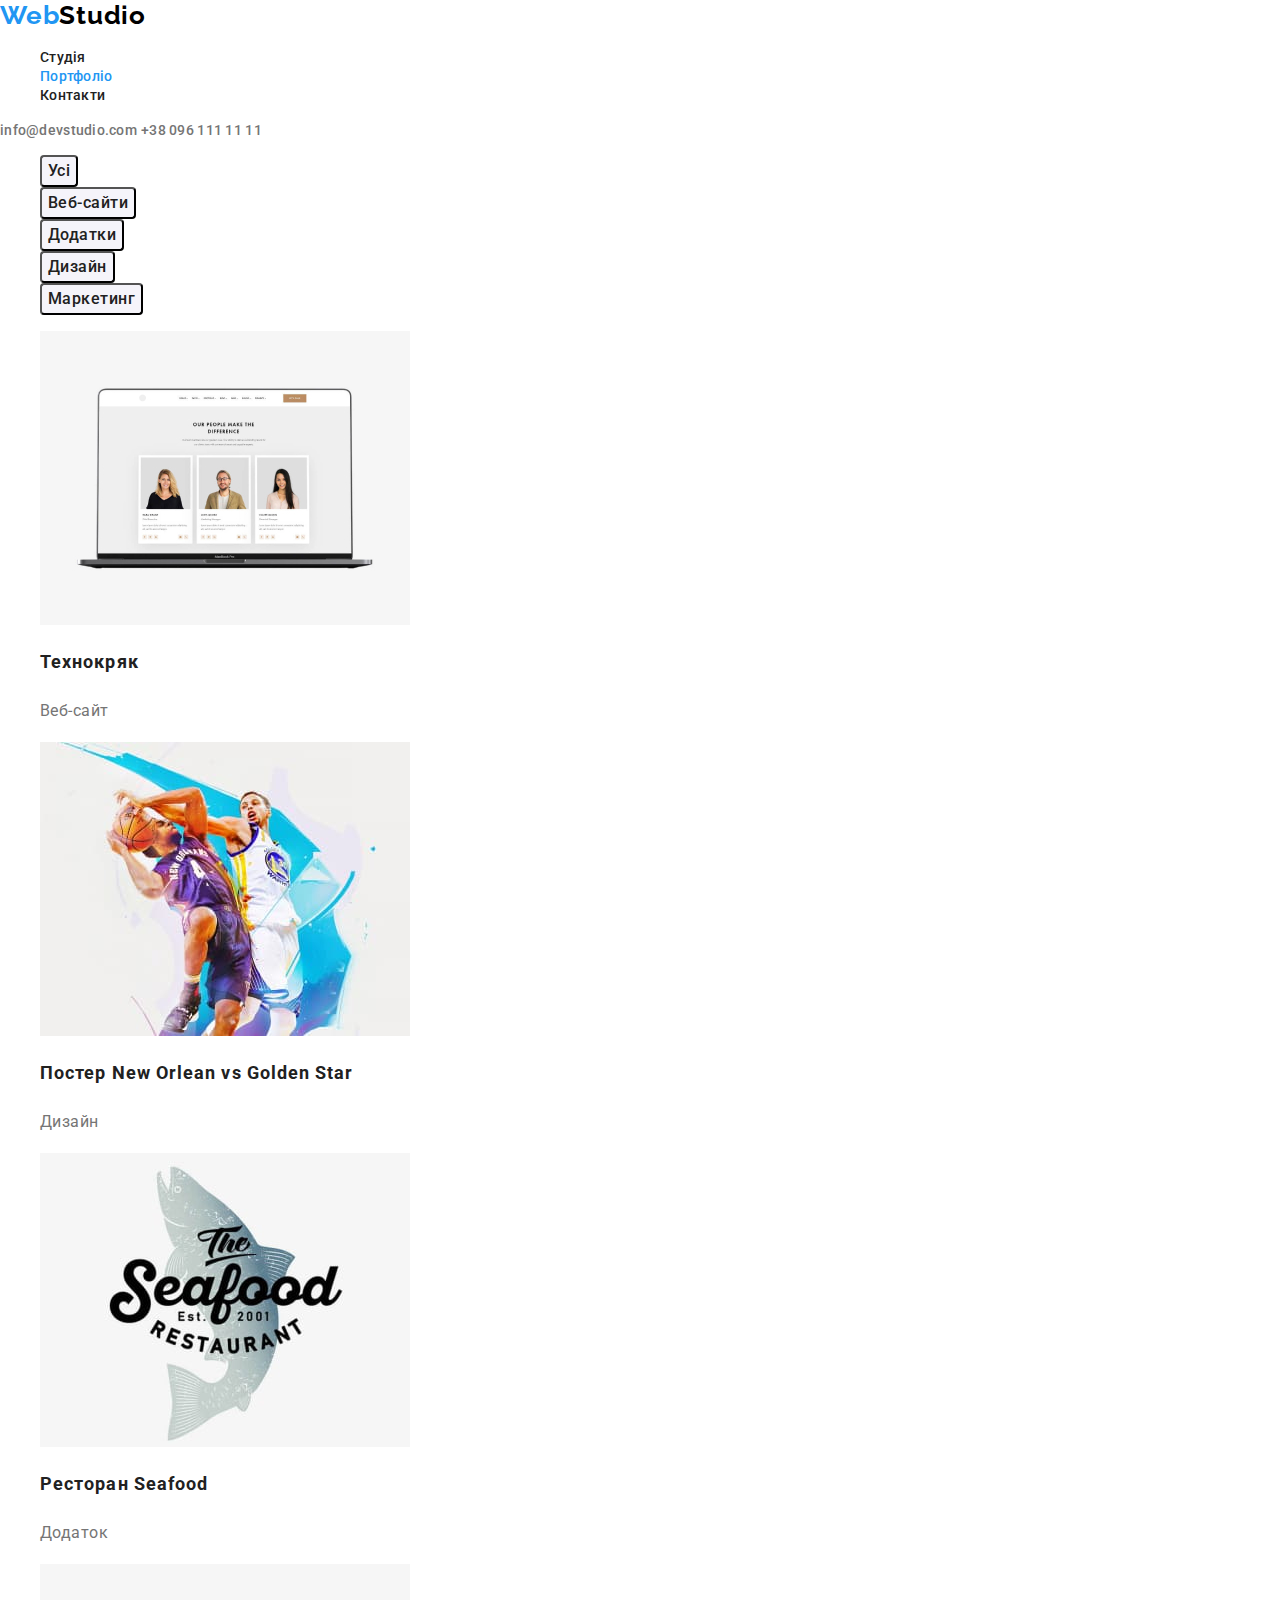
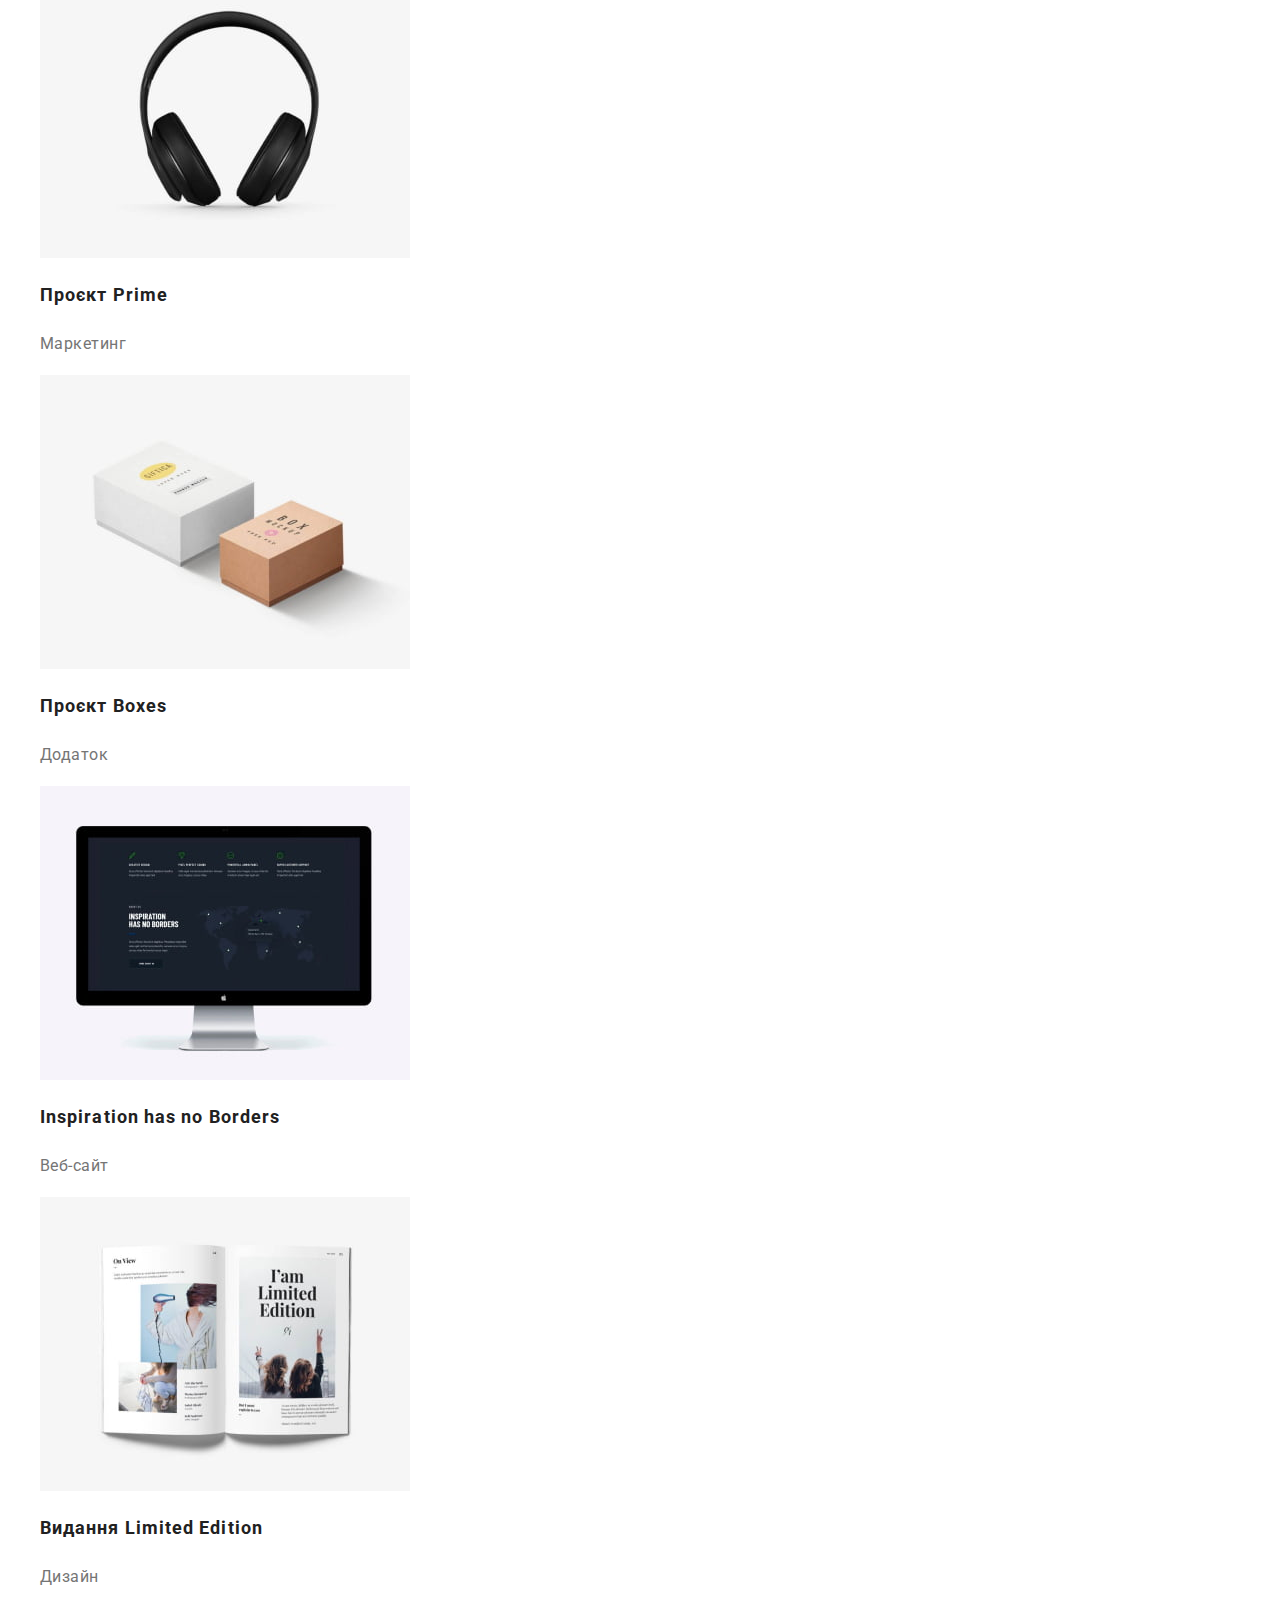
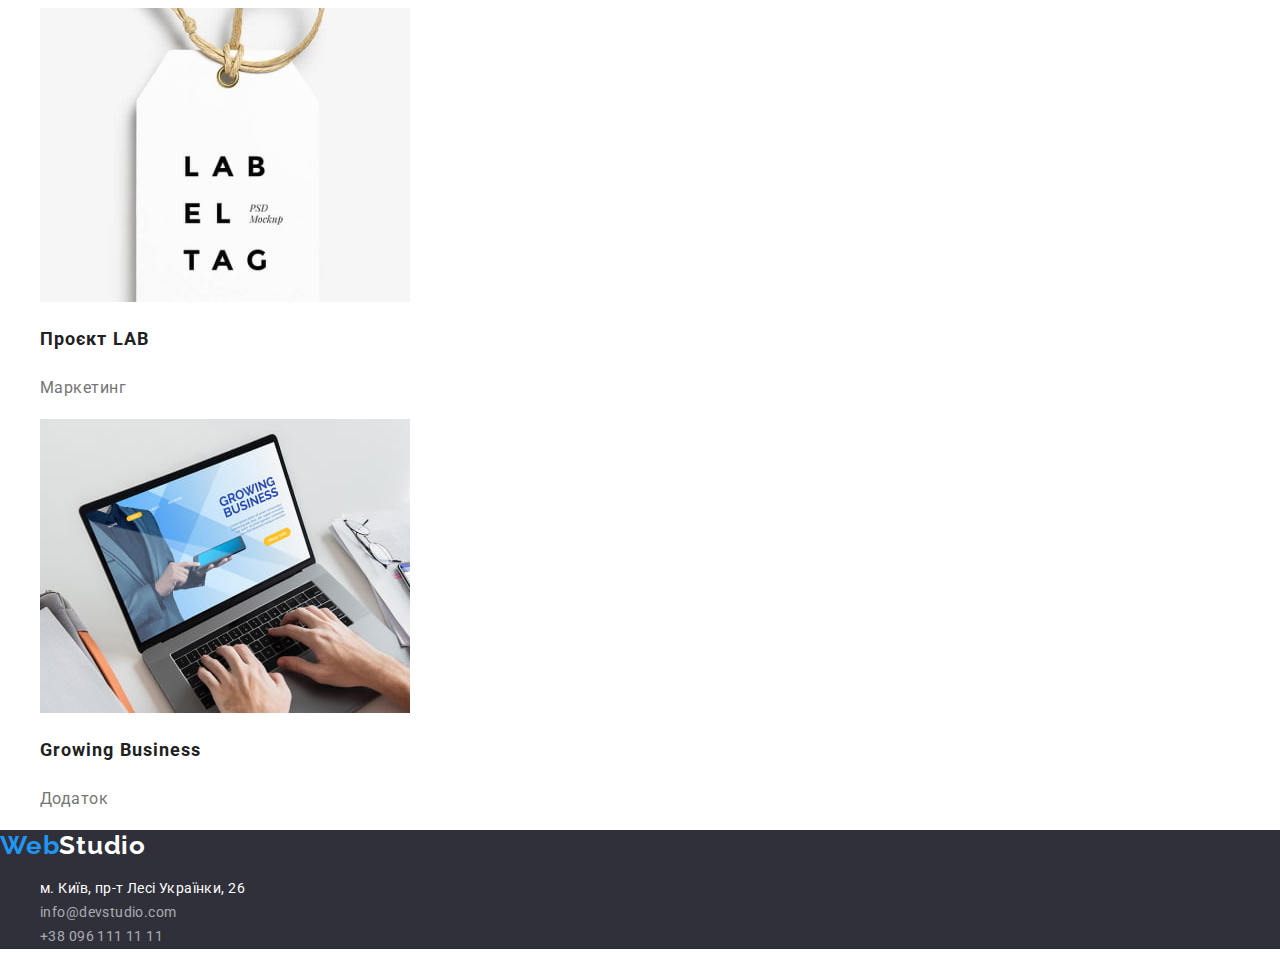
==== commit 7bf8a3f6: "Summary" ====
--- a/portfolio.html
+++ b/portfolio.html
@@ -13,12 +13,12 @@
 <body>
     <header class="header">
         <!-- Name -->            
-        <a class="web-logo" href="">Web<span class="studio-logo">Studio</span></a>            
+        <a class="web-logo" href="index.html">Web<span class="studio-logo">Studio</span></a>            
         <!-- navigation -->
         <nav>
             <ul class="navi-list">
                 <li class="list-item"><a href="index.html" target="_self" class="navi-item">Студія</a></li>
-                <li class="list-item"><a href="portfolio.html" target="_self" class="navi-item">Портфоліо</a></li>
+                <li class="list-item"><a href="portfolio.html" target="_self" class="navi-item"><span class="navi-page">Портфоліо</span></a></li>
                 <li class="list-item"><a href="" class="navi-item">Контакти</a></li>
             </ul>                                                
         </nav>
@@ -30,7 +30,7 @@
     <main>
         <!--button_list-->
         <section class="section">
-            <h2 hidden>Фільтр</h2>
+            <h1 hidden>Фільтр посилань</h1>
             <ul>
                 <li class="list-item"><button type="button" class="menu-button">Усі</button></li>
                 <li class="list-item"><button type="button" class="menu-button">Веб-сайти</button></li>
@@ -38,53 +38,51 @@
                 <li class="list-item"><button type="button" class="menu-button">Дизайн</button></li>
                 <li class="list-item"><button type="button" class="menu-button">Маркетинг</button></li>
             </ul>
-        </section>
-        <!--project_list-->
-        <section class="section">
-            <h2 hidden>Посилання</h2>
+        
+         <!--project_list-->
             <ul class="project-list">
                 <li class="list-item">
                     <a class="project-link" href=""><img src="img/technocrack.jpg" alt="Технокряк" width="370">
-                    <h3 class="project-title">Технокряк</h3>
+                    <h2 class="project-title">Технокряк</h2>
                     <p>Веб-сайт</p></a></li>
                 <li class="list-item">
                     <a class="project-link" href=""><img src="img/neworlean.jpg" alt="Постер New Orlean vs Golden Star" width="370">
-                    <h3 class="project-title">Постер New Orlean vs Golden Star</h3>
+                    <h2 class="project-title">Постер New Orlean vs Golden Star</h2>
                     <p>Дизайн</p></a></li>
                 <li class="list-item">
                     <a class="project-link" href=""><img src="img/seafood.jpg" alt="Ресторан Seafood" width="370">
-                    <h3 class="project-title">Ресторан Seafood</h3>
+                    <h2 class="project-title">Ресторан Seafood</h2>
                     <p>Додаток</p></a></li>
                 <li class="list-item">
                     <a class="project-link" href=""><img src="img/prime.jpg" alt="Проєкт Prime" width="370">
-                    <h3 class="project-title">Проєкт Prime</h3>
+                    <h2 class="project-title">Проєкт Prime</h2>
                     <p>Маркетинг</p></a></li>
                 <li class="list-item">
                     <a class="project-link" href=""><img src="img/boxes.jpg" alt="Проєкт Boxes" width="370">
-                    <h3 class="project-title">Проєкт Boxes</h3>
+                    <h2 class="project-title">Проєкт Boxes</h2>
                     <p>Додаток</p></a></li>
                 <li class="list-item">
                     <a class="project-link" href=""><img src="img/inspiration.jpg" alt="Inspiration has no Borders" width="370">
-                    <h3 class="project-title">Inspiration has no Borders</h3>
+                    <h2 class="project-title">Inspiration has no Borders</h2>
                     <p>Веб-сайт</p></a></li>
                 <li class="list-item">
                     <a class="project-link" href=""><img src="img/limited.jpg" alt="Видання Limited Edition" width="370">
-                    <h3 class="project-title">Видання Limited Edition</h3>
+                    <h2 class="project-title">Видання Limited Edition</h2>
                     <p>Дизайн</p></a></li>
                 <li class="list-item">
                     <a class="project-link" href=""><img src="img/lab.jpg" alt="Проєкт LAB" width="370">
-                    <h3 class="project-title">Проєкт LAB</h3>
+                    <h2 class="project-title">Проєкт LAB</h2>
                     <p>Маркетинг</p></a></li>
                 <li class="list-item">
                     <a class="project-link" href=""><img src="img/growing.jpg" alt="Growing Business" width="370">
-                    <h3 class="project-title">Growing Business</h3>
+                    <h2 class="project-title">Growing Business</h2>
                     <p>Додаток</p></a></li>
             </ul>
         </section>
     </main>
     <!-- Contacts -->
     <footer class="footer">
-        <a class="web-logo" href="">Web<span class="footer-logo">Studio</span></a>
+        <a class="web-logo" href="index.html">Web<span class="footer-logo">Studio</span></a>
             <address>
                 <ul>
                     <li class="list-item"><a href="https://www.google.com.ua/maps/place/%D0%B1%D1%83%D0%BB.+%D0%9B%D0%B5%D1%81%D0%B8+%D0%A3%D0%BA%D1%80%D0%B0%D0%B8%D0%BD%D0%BA%D0%B8,+26,+%D0%9A%D0%B8%D0%B5%D0%B2,+02000/@50.4265807,30.5361918,17z/data=!3m1!4b1!4m5!3m4!1s0x40d4cf0e033ecbe9:0x57a4dffefec77da0!8m2!3d50.4265807!4d30.5383858?hl=ru" 
--- a/css/styles.css
+++ b/css/styles.css
@@ -6,7 +6,7 @@
     --white-color: #FFF;
 }
 body {    
-    font-family: 'Roboto', 'Raleway', sans-serif;
+    font-family: 'Roboto', sans-serif;
     color: var(--primary-color);
     width: 1600px;
     margin: 0 auto;
@@ -49,6 +49,9 @@
 .navi-item:hover, 
 .navi-item:focus {
     color: var(--selection-color);
+}
+.navi-page {
+    color: var(--selection-color);
 } 
 
 /* header_contacts */
